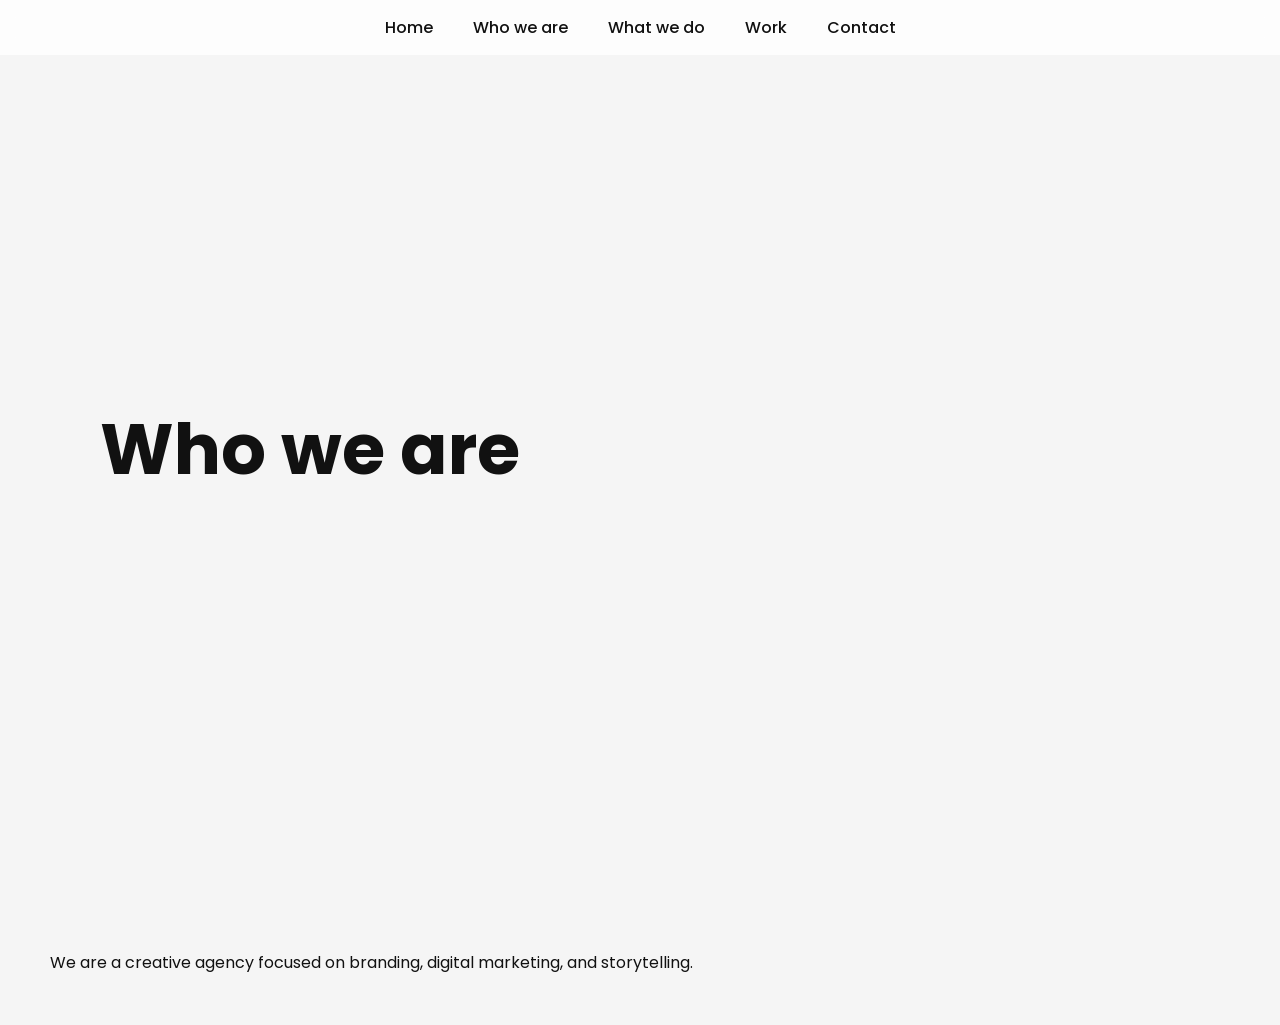
==== about.html @ 016fa320 "Create about.html" ====
<!DOCTYPE html>
<html>
<head>
<title>About</title>
<link rel="stylesheet" href="style.css">
</head>

<body>

<nav>
  <a href="index.html">Home</a>
  <a href="about.html">Who we are</a>
  <a href="services.html">What we do</a>
  <a href="work.html">Work</a>
  <a href="contact.html">Contact</a>
</nav>

<section class="hero">
  <h1>Who we are</h1>
</section>

<section style="padding:50px">
  <p>We are a creative agency focused on branding, digital marketing, and storytelling.</p>
</section>

</body>
</html>
---- style.css ----
@import url('https://fonts.googleapis.com/css2?family=Poppins:wght@300;500;700&display=swap');

* {
  margin: 0;
  padding: 0;
  box-sizing: border-box;
  font-family: 'Poppins', sans-serif;
}

body {
  background: #f5f5f5;
  color: #111;
  transition: 0.3s;
}

/* NAV */
nav {
  position: fixed;
  width: 100%;
  top: 0;
  backdrop-filter: blur(10px);
  background: rgba(255,255,255,0.8);
  display: flex;
  justify-content: center;
  padding: 15px;
  z-index: 1000;
}

nav a {
  margin: 0 20px;
  text-decoration: none;
  color: #111;
  font-weight: 500;
}

nav a:hover {
  color: red;
}

/* HERO */
.hero {
  height: 100vh;
  display: flex;
  align-items: center;
  padding: 100px;
}

.hero h1 {
  font-size: 70px;
}

.hero span {
  color: red;
}

/* GRID */
.grid {
  display: grid;
  grid-template-columns: repeat(auto-fit, minmax(300px, 1fr));
  gap: 30px;
  padding: 50px;
}

.card {
  overflow: hidden;
  border-radius: 15px;
  position: relative;
}

.card img {
  width: 100%;
  transition: 0.4s;
}

.card:hover img {
  transform: scale(1.1);
}

.overlay {
  position: absolute;
  bottom: 0;
  background: rgba(0,0,0,0.6);
  color: white;
  width: 100%;
  padding: 15px;
  opacity: 0;
  transition: 0.3s;
}

.card:hover .overlay {
  opacity: 1;
}

/* BUTTON */
.btn {
  padding: 10px 20px;
  background: black;
  color: white;
  text-decoration: none;
  border-radius: 5px;
}

/* DARK MODE */
.dark {
  background: #111;
  color: white;
}

/* FOOTER */
footer {
  text-align: center;
  padding: 30px;
}
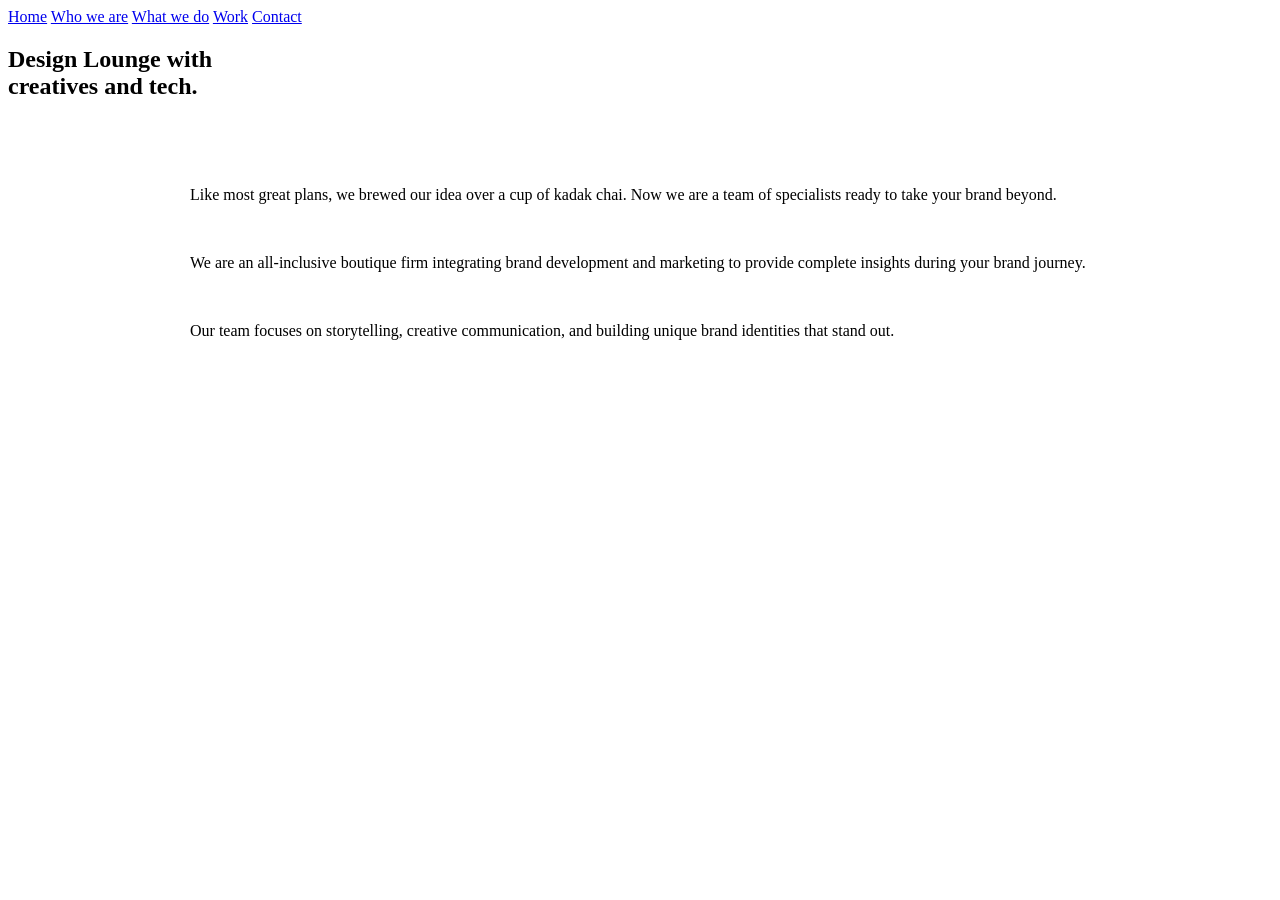
==== commit 1440921a: "Update about.html" ====
--- a/about.html
+++ b/about.html
@@ -1,9 +1,3 @@
-<!DOCTYPE html>
-<html>
-<head>
-<title>About</title>
-<link rel="stylesheet" href="style.css">
-</head>
 
 <body>
 
@@ -16,12 +10,29 @@
 </nav>
 
 <section class="hero">
-  <h1>Who we are</h1>
+  <h1 class="fade-up">Design Lounge with<br>creatives and tech.</h1>
 </section>
 
-<section style="padding:50px">
-  <p>We are a creative agency focused on branding, digital marketing, and storytelling.</p>
+<section style="padding:50px; max-width:900px; margin:auto;">
+  <p class="fade-up">
+    Like most great plans, we brewed our idea over a cup of kadak chai. 
+    Now we are a team of specialists ready to take your brand beyond.
+  </p>
+
+  <br>
+
+  <p class="fade-up">
+    We are an all-inclusive boutique firm integrating brand development 
+    and marketing to provide complete insights during your brand journey.
+  </p>
+
+  <br>
+
+  <p class="fade-up">
+    Our team focuses on storytelling, creative communication, and 
+    building unique brand identities that stand out.
+  </p>
 </section>
 
+<script src="script.js"></script>
 </body>
-</html>
